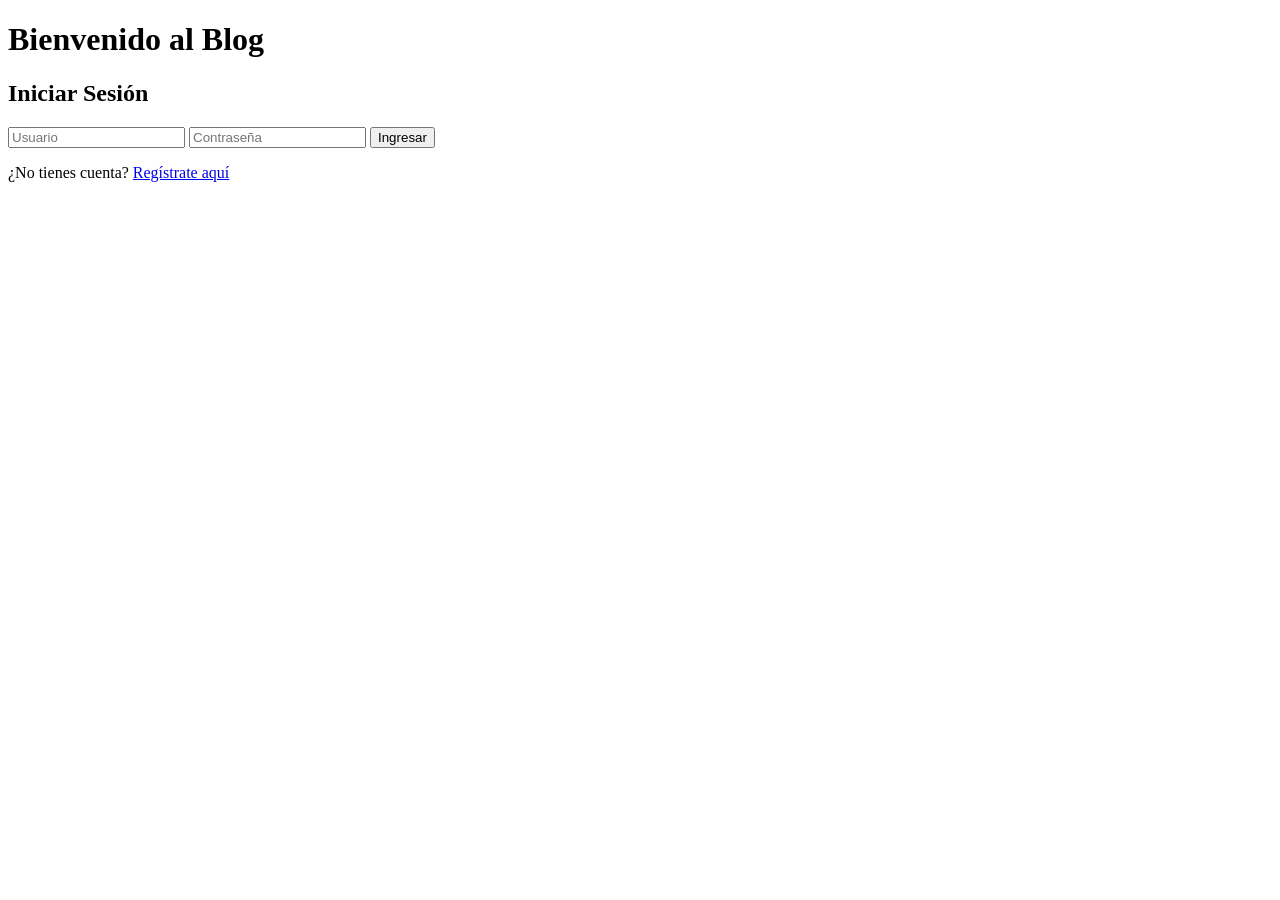
==== blog.html @ 4b441d6d "feat: crear estructura de blog.html y proteger ruta en main.js" ====
<!DOCTYPE html>
<html lang="es">
<head>
    <meta charset="UTF-8">
    <meta name="viewport" content="width=device-width, initial-scale=1.0">
    <title>Mi Blog</title>
    <link rel="stylesheet" href="css/styles.css">
</head>
<body>
    <header>
        <h1>Mi Blog Personal</h1>
        <div class="user-info">
            <span id="user-greeting"></span>
            <button id="logout-btn">Cerrar Sesión</button>
        </div>
    </header>

    <main>
        <section class="create-post-section">
            <h2>Crear Nueva Publicación</h2>
            <form id="post-form">
                <input type="hidden" id="edit-post-id"> 
                <input type="text" id="post-title" placeholder="Título de la publicación" required>
                <textarea id="post-content" rows="4" placeholder="Escribe tu contenido aquí..." required></textarea>
                <button type="submit" id="submit-post-btn">Publicar</button>
                <button type="button" id="cancel-edit-btn" style="display: none;">Cancelar Edición</button>
            </form>
        </section>

        <section class="posts-section">
            <h2>Publicaciones</h2>
            <div id="posts-container">
                </div>
        </section>
    </main>

    <script src="js/main.js"></script>
</body>
</html>
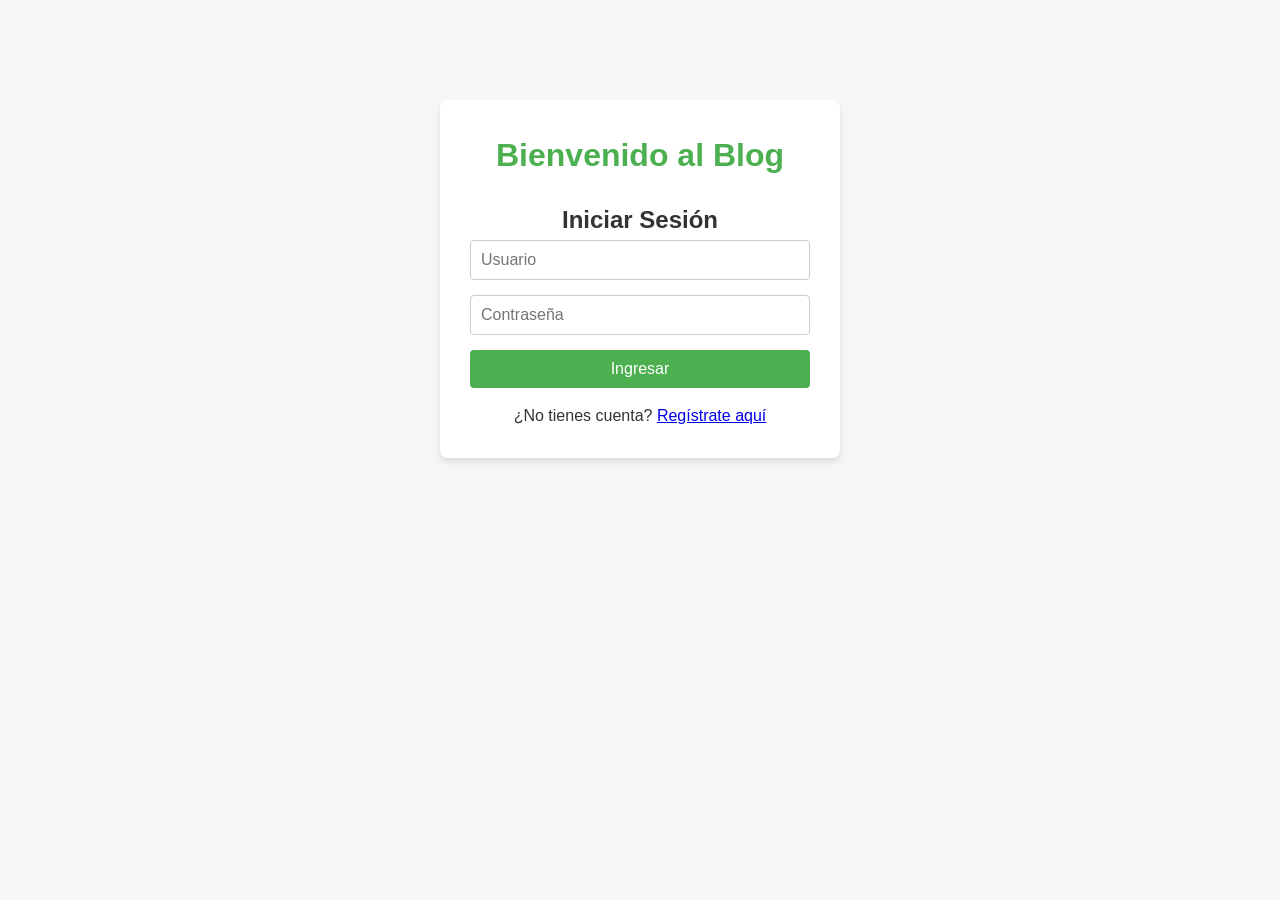
==== commit 1c2bbd80: "chore: actualizar título de la pestaña del blog" ====
--- a/blog.html
+++ b/blog.html
@@ -3,7 +3,7 @@
 <head>
     <meta charset="UTF-8">
     <meta name="viewport" content="width=device-width, initial-scale=1.0">
-    <title>Mi Blog</title>
+    <title>Mi Blog Personal - Inicio</title>
     <link rel="stylesheet" href="css/styles.css">
 </head>
 <body>
--- a/css/styles.css
+++ b/css/styles.css
@@ -0,0 +1,149 @@
+:root {
+    --primary-color: #4CAF50;
+    --primary-dark: #45a049;
+    --bg-color: #f4f7f6;
+    --text-color: #333;
+    --card-bg: #fff;
+    --border-radius: 8px;
+}
+
+* {
+    margin: 0;
+    padding: 0;
+    box-sizing: border-box;
+    font-family: 'Segoe UI', Tahoma, Geneva, Verdana, sans-serif;
+}
+
+body {
+    background-color: var(--bg-color);
+    color: var(--text-color);
+    line-height: 1.6;
+}
+
+.auth-container {
+    max-width: 400px;
+    margin: 100px auto;
+    padding: 30px;
+    background: var(--card-bg);
+    border-radius: var(--border-radius);
+    box-shadow: 0 4px 6px rgba(0,0,0,0.1);
+    text-align: center;
+}
+
+.auth-container h1 {
+    margin-bottom: 20px;
+    color: var(--primary-color);
+}
+
+form {
+    display: flex;
+    flex-direction: column;
+    gap: 15px;
+    margin-bottom: 15px;
+}
+
+input, textarea {
+    padding: 10px;
+    border: 1px solid #ccc;
+    border-radius: 4px;
+    font-size: 16px;
+    width: 100%;
+}
+
+button {
+    padding: 10px;
+    background-color: var(--primary-color);
+    color: white;
+    border: none;
+    border-radius: 4px;
+    cursor: pointer;
+    font-size: 16px;
+    transition: background 0.3s;
+}
+
+button:hover {
+    background-color: var(--primary-dark);
+}
+
+header {
+    background-color: var(--primary-color);
+    color: white;
+    padding: 1rem 2rem;
+    display: flex;
+    justify-content: space-between;
+    align-items: center;
+    box-shadow: 0 2px 4px rgba(0,0,0,0.1);
+}
+
+.user-info {
+    display: flex;
+    align-items: center;
+    gap: 15px;
+}
+
+#logout-btn {
+    background-color: white;
+    color: var(--primary-color);
+    padding: 5px 15px;
+    font-weight: bold;
+}
+
+main {
+    max-width: 800px;
+    margin: 30px auto;
+    padding: 0 20px;
+}
+
+.create-post-section {
+    background: var(--card-bg);
+    padding: 20px;
+    border-radius: var(--border-radius);
+    box-shadow: 0 2px 4px rgba(0,0,0,0.1);
+    margin-bottom: 30px;
+}
+
+.post-card {
+    background: var(--card-bg);
+    padding: 20px;
+    border-radius: var(--border-radius);
+    box-shadow: 0 2px 4px rgba(0,0,0,0.1);
+    margin-bottom: 20px;
+}
+
+.post-card h3 {
+    color: var(--primary-dark);
+    margin-bottom: 5px;
+}
+
+.post-card small {
+    color: #666;
+    display: block;
+    margin-bottom: 15px;
+}
+
+.post-actions {
+    margin-top: 15px;
+    display: flex;
+    gap: 10px;
+}
+
+.btn-edit {
+    background-color: #ffc107;
+    color: #000;
+}
+
+.btn-delete {
+    background-color: #dc3545;
+}
+
+#cancel-edit-btn {
+    background-color: #6c757d;
+}
+
+@media (max-width: 600px) {
+    header {
+        flex-direction: column;
+        gap: 15px;
+        text-align: center;
+    }
+}
